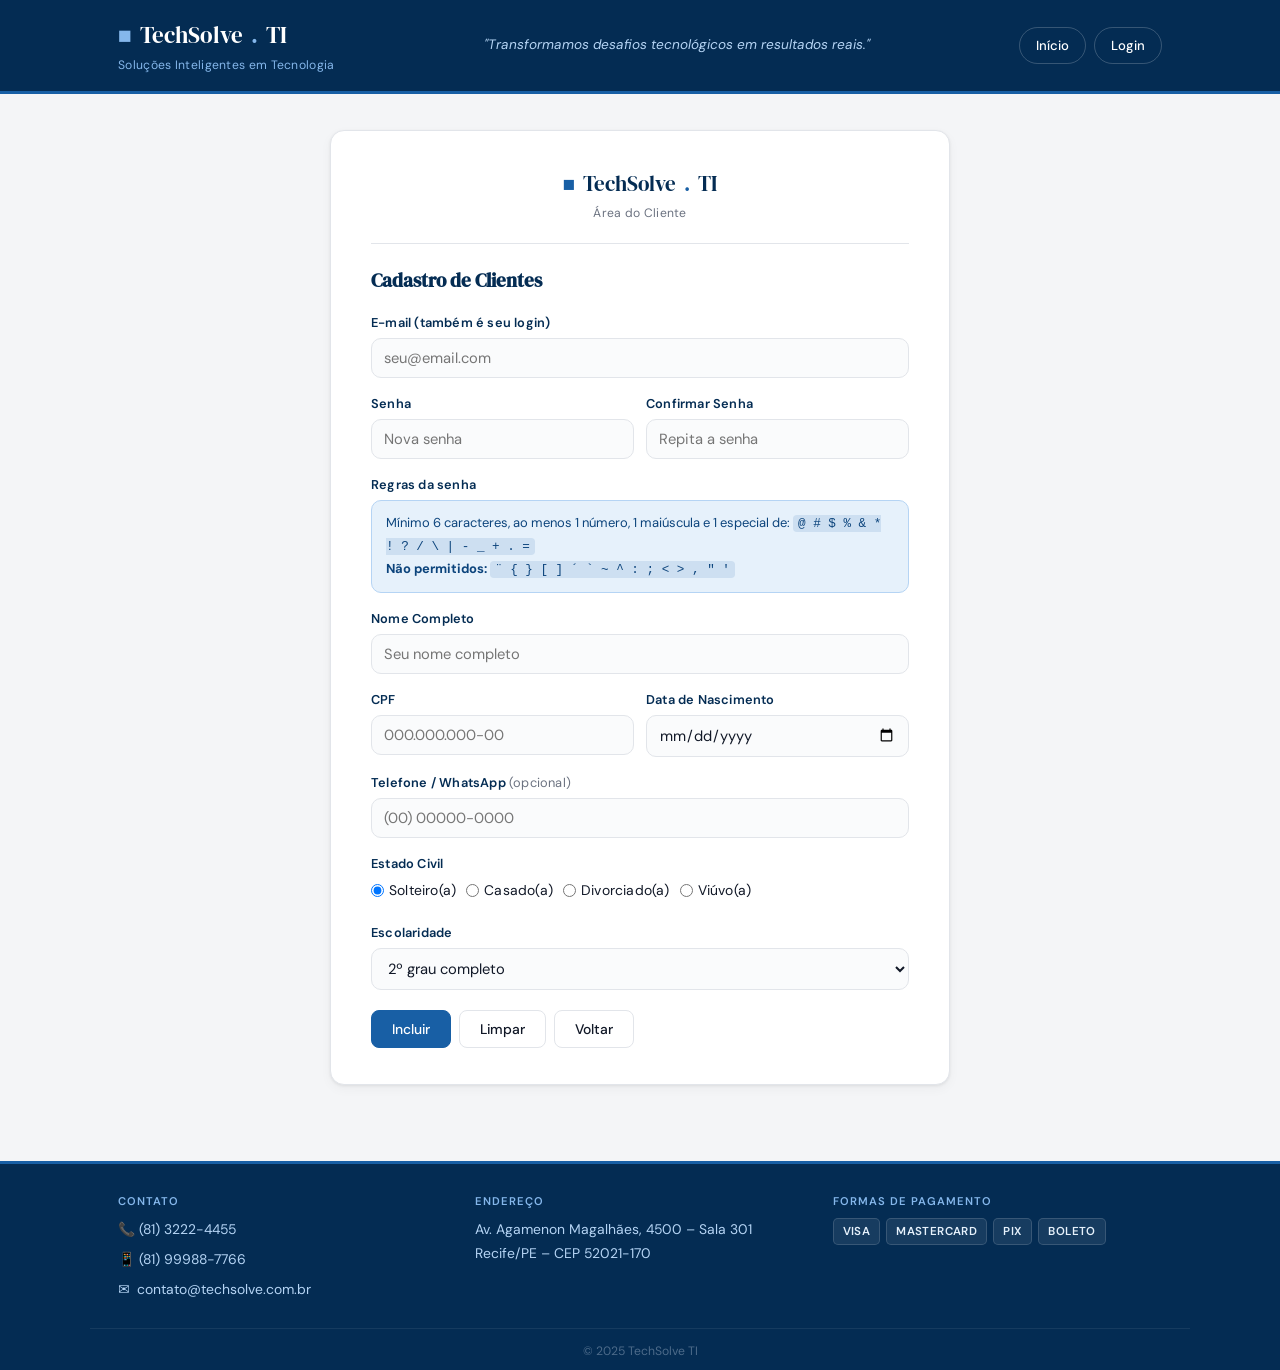
==== cadastro.html @ c30ae689 "arquivos principais" ====
<!DOCTYPE html>
<html lang="pt-BR">
<head>
  <meta charset="UTF-8">
  <title>Cadastro – TechSolve TI</title>
  <link rel="stylesheet" href="style.css">
  <style>
    body { overflow-y: scroll; }
    .form-wrap { align-items: flex-start; }
  </style>
</head>
<body class="pagina-form">

<header>
  <div class="header-inner">
    <div class="logo-area">
      <div class="logo-nome"><span style="color:#85B7EB">&#9632;</span> TechSolve<span class="logo-dot">.</span>TI</div>
      <div class="logo-sub">Soluções Inteligentes em Tecnologia</div>
    </div>
    <div class="header-frase">"Transformamos desafios tecnológicos em resultados reais."</div>
    <nav class="nav-links"><a href="index.html">Início</a><a href="login.html">Login</a></nav>
  </div>
</header>

<div class="form-wrap">
  <div class="form-card largo">
    <div class="form-logo">
      <div class="logo-nome"><span style="color:var(--azul)">&#9632;</span> TechSolve<span style="color:var(--azul)">.</span>TI</div>
      <div class="logo-sub">Área do Cliente</div>
    </div>
    <h2>Cadastro de Clientes</h2>

    <div class="campo"><label for="email">E-mail (também é seu login)</label><input type="text" id="email" placeholder="seu@email.com"></div>

    <div class="linha-dupla">
      <div class="campo"><label for="senha">Senha</label><input type="password" id="senha" placeholder="Nova senha"></div>
      <div class="campo"><label for="conf">Confirmar Senha</label><input type="password" id="conf" placeholder="Repita a senha"></div>
    </div>

    <div class="campo">
      <label>Regras da senha</label>
      <output class="campo-instrucoes">
        Mínimo 6 caracteres, ao menos 1 número, 1 maiúscula e 1 especial de: <code>@ # $ % &amp; * ! ? / \ | - _ + . =</code><br>
        <strong>Não permitidos:</strong> <code>¨ { } [ ] ´ ` ~ ^ : ; &lt; &gt; , " '</code>
      </o>
    </div>

    <div class="campo"><label for="nome">Nome Completo</label><input type="text" id="nome" placeholder="Seu nome completo"></div>

    <div class="linha-dupla">
      <div class="campo"><label for="cpf">CPF</label><input type="text" id="cpf" placeholder="000.000.000-00" maxlength="14"></div>
      <div class="campo"><label for="nasc">Data de Nascimento</label><input type="date" id="nasc"></div>
    </div>

    <div class="campo"><label for="tel">Telefone / WhatsApp <span style="font-weight:400;color:var(--cinza-muted)">(opcional)</span></label><input type="text" id="tel" placeholder="(00) 00000-0000" maxlength="15"></div>

    <div class="campo">
      <label>Estado Civil</label>
      <div class="radio-grupo">
        <label><input type="radio" name="ec" value="solteiro" checked> Solteiro(a)</label>
        <label><input type="radio" name="ec" value="casado"> Casado(a)</label>
        <label><input type="radio" name="ec" value="divorciado"> Divorciado(a)</label>
        <label><input type="radio" name="ec" value="viuvo"> Viúvo(a)</label>
      </div>
    </div>

    <div class="campo">
      <label for="esc">Escolaridade</label>
      <select id="esc">
        <option value="1gi">1º grau incompleto</option>
        <option value="1gc">1º grau completo</option>
        <option value="2gc" selected>2º grau completo</option>
        <option value="sup">Nível superior</option>
        <option value="pos">Pós-graduado</option>
      </select>
    </div>

    <div id="msg" class="msg-validacao"></div>

    <div class="btn-grupo">
      <button class="btn btn-primario" onclick="incluir()">Incluir</button>
      <button class="btn btn-secundario" onclick="limpar()">Limpar</button>
      <button class="btn btn-secundario" onclick="history.back()">Voltar</button>
    </div>
  </div>
</div>

<footer>
  <div class="footer-inner">
    <div><h3>Contato</h3><ul><li>&#128222; (81) 3222-4455</li><li>&#128241; (81) 99988-7766</li><li>&#9993; <a href="mailto:contato@techsolve.com.br">contato@techsolve.com.br</a></li></ul></div>
    <div><h3>Endereço</h3><p class="footer-addr">Av. Agamenon Magalhães, 4500 – Sala 301<br>Recife/PE – CEP 52021-170</p></div>
    <div><h3>Formas de Pagamento</h3><div class="pagamento-icones"><span>VISA</span><span>MASTERCARD</span><span>PIX</span><span>BOLETO</span></div></div>
  </div>
  <div class="footer-end">© 2025 TechSolve TI</div>
</footer>

<script>
  document.getElementById('cpf').addEventListener('input', function(e){
    var v = e.target.value.replace(/\D/g,'').substring(0,11), r='';
    if(v.length>0) r+=v.substring(0,3);
    if(v.length>3) r+='.'+v.substring(3,6);
    if(v.length>6) r+='.'+v.substring(6,9);
    if(v.length>9) r+='-'+v.substring(9,11);
    e.target.value=r;
  });
  document.getElementById('cpf').addEventListener('keypress',function(e){ if(!/[0-9]/.test(e.key)) e.preventDefault(); });
  document.getElementById('tel').addEventListener('input',function(e){
    var v=e.target.value.replace(/\D/g,'').substring(0,11),r='';
    if(v.length>0) r+='('+v.substring(0,2);
    if(v.length>2) r+=') '+v.substring(2,7);
    if(v.length>7) r+='-'+v.substring(7,11);
    e.target.value=r;
  });

  function show(t,tipo){
    var el=document.getElementById('msg');
    el.textContent=t; el.className='msg-validacao msg-'+tipo; el.style.display='block';
    el.scrollIntoView({behavior:'smooth',block:'center'});
  }
  function validarSenha(s){
    if(s.length<6) return 'A senha deve ter pelo menos 6 caracteres.';
    if(!/[0-9]/.test(s)) return 'A senha deve conter ao menos um número.';
    if(!/[A-Z]/.test(s)) return 'A senha deve conter ao menos uma letra maiúscula.';
    if(!/@|#|\$|%|&|\*|!|\?|\/|\\|\||-|_|\+|\.|=/.test(s)) return 'Inclua ao menos um caractere especial permitido.';
    if(/[¨{}\[\]´`~^:;<>,"']/.test(s)) return 'A senha contém caracteres não permitidos.';
    return null;
  }
  function validarCPF(cpf){
    cpf=cpf.replace(/\D/g,'');
    if(cpf.length!==11||/^(\d)\1+$/.test(cpf)) return false;
    var s=0; for(var i=0;i<9;i++) s+=parseInt(cpf[i])*(10-i);
    var r=(s*10)%11; if(r===10||r===11) r=0; if(r!==parseInt(cpf[9])) return false;
    s=0; for(var j=0;j<10;j++) s+=parseInt(cpf[j])*(11-j);
    r=(s*10)%11; if(r===10||r===11) r=0; return r===parseInt(cpf[10]);
  }
  function incluir(){
    var em=document.getElementById('email').value.trim();
    var se=document.getElementById('senha').value;
    var co=document.getElementById('conf').value;
    var no=document.getElementById('nome').value.trim();
    var cp=document.getElementById('cpf').value.trim();
    var na=document.getElementById('nasc').value;
    var te=document.getElementById('tel').value.trim();
    if(!em){show('Informe o e-mail.','erro');return;}
    if(!/^[^\s@]+@[^\s@]+\.[^\s@]+$/.test(em)){show('E-mail inválido.','erro');return;}
    if(!se){show('Informe a senha.','erro');return;}
    var es=validarSenha(se); if(es){show(es,'erro');return;}
    if(!co){show('Confirme a senha.','erro');return;}
    if(se!==co){show('Senha e confirmação não coincidem.','erro');return;}
    if(!no){show('Informe o nome.','erro');return;}
    var palavras=no.split(/\s+/).filter(function(p){return p.length>0;});
    if(palavras.length<2){show('O nome deve ter pelo menos duas palavras.','erro');return;}
    if(palavras[0].length<2){show('A primeira palavra do nome deve ter ao menos 2 caracteres.','erro');return;}
    if(/[^a-zA-ZÀ-ÿ\s]/.test(no)){show('O nome não pode conter números ou caracteres especiais.','erro');return;}
    if(!cp){show('Informe o CPF.','erro');return;}
    if(!validarCPF(cp)){show('CPF inválido. Verifique os dígitos.','erro');return;}
    if(!na){show('Informe a data de nascimento.','erro');return;}
    var hj=new Date(), dn=new Date(na+'T00:00:00');
    var id=hj.getFullYear()-dn.getFullYear();
    var m=hj.getMonth()-dn.getMonth();
    if(m<0||(m===0&&hj.getDate()<dn.getDate())) id--;
    if(id<18){show('O cliente deve ter ao menos 18 anos.','erro');return;}
    if(te){
      var td=te.replace(/\D/g,'');
      if(td.length<10||td.length>11){show('Telefone inválido. Use o formato (00) 00000-0000.','erro');return;}
    }
    show('Validação realizada com sucesso!','sucesso');
  }
  function limpar(){
    ['email','senha','conf','nome','cpf','nasc','tel'].forEach(function(id){document.getElementById(id).value='';});
    document.querySelector('input[name="ec"][value="solteiro"]').checked=true;
    document.getElementById('esc').value='2gc';
    document.getElementById('msg').style.display='none';
    document.getElementById('email').focus();
  }
</script>
</body>
</html>
---- style.css ----
@import url('https://fonts.googleapis.com/css2?family=DM+Sans:wght@400;500;600&family=DM+Serif+Display&display=swap');

:root {
  --azul:        #185FA5;
  --azul-escuro: #042C53;
  --azul-hover:  #0C447C;
  --azul-claro:  #E6F1FB;
  --azul-borda:  #B5D4F4;
  --cinza-bg:    #f4f5f7;
  --cinza-card:  #ffffff;
  --cinza-borda: #e2e5ea;
  --cinza-muted: #6b7280;
  --texto:       #111827;
  --verde:       #3B6D11;
  --verde-bg:    #EAF3DE;
  --vermelho:    #A32D2D;
  --vermelho-bg: #FCEBEB;
  --amarelo-bg:  #FAEEDA;
  --amarelo:     #854F0B;
  --branco:      #ffffff;
  --radius:      10px;
  --radius-lg:   14px;
  --sombra:      0 1px 3px rgba(0,0,0,0.07), 0 4px 12px rgba(0,0,0,0.04);
}

* { box-sizing: border-box; margin: 0; padding: 0; }

body {
  font-family: 'DM Sans', system-ui, sans-serif;
  color: var(--texto);
  background: var(--cinza-bg);
  font-size: 15px;
  line-height: 1.65;
  overflow-y: auto;
}

h1, h2, h3 {
  font-family: 'DM Serif Display', Georgia, serif;
  color: var(--azul-escuro);
  line-height: 1.25;
}
h1 { font-size: 2rem; }
h2 { font-size: 1.3rem; margin-bottom: 12px; }
h3 { font-size: 1.05rem; }
p  { margin-bottom: 10px; color: #374151; }
em { font-style: italic; color: var(--azul); }

a { color: var(--azul); text-decoration: none; }
a:hover { text-decoration: underline; }

strong.dest { color: var(--azul-escuro); }
mark.realce { background: var(--amarelo-bg); color: var(--amarelo); padding: 1px 4px; border-radius: 4px; }

/* ===== HEADER ===== */
header { background: var(--azul-escuro); border-bottom: 3px solid var(--azul); }

.header-inner {
  max-width: 1100px;
  margin: 0 auto;
  padding: 16px 28px;
  display: flex;
  align-items: center;
  gap: 20px;
}

.logo-area { flex-shrink: 0; }

.logo-nome {
  font-family: 'DM Serif Display', Georgia, serif;
  font-size: 1.45rem;
  color: #fff;
  display: flex;
  align-items: center;
  gap: 8px;
}

.logo-dot { color: #85B7EB; }
.logo-sub { font-size: 0.76rem; color: #85B7EB; margin-top: 1px; letter-spacing: 0.3px; }

.header-frase {
  flex: 1;
  font-size: 0.85rem;
  color: #B5D4F4;
  font-style: italic;
  text-align: center;
  padding: 0 8px;
}

.nav-links { display: flex; gap: 8px; flex-shrink: 0; }

.nav-links a {
  color: #fff;
  font-size: 0.82rem;
  font-weight: 500;
  padding: 7px 16px;
  border-radius: 20px;
  border: 1px solid rgba(255,255,255,0.2);
}

.nav-links a:hover { background: rgba(255,255,255,0.1); text-decoration: none; }
.nav-links a.destaque { background: var(--azul); border-color: var(--azul); }

/* ===== MAIN ===== */
main { max-width: 1100px; margin: 32px auto; padding: 0 24px; }

/* ===== SEÇÃO ===== */
.secao {
  background: var(--cinza-card);
  border: 1px solid var(--cinza-borda);
  border-radius: var(--radius-lg);
  padding: 26px 30px;
  margin-bottom: 22px;
  box-shadow: var(--sombra);
}

.secao-titulo {
  display: flex;
  align-items: center;
  gap: 10px;
  margin-bottom: 18px;
  padding-bottom: 14px;
  border-bottom: 1px solid var(--cinza-borda);
}
.secao-titulo h2 { margin: 0; }

.icone-secao {
  width: 32px; height: 32px;
  background: var(--azul-claro);
  border-radius: 8px;
  display: flex; align-items: center; justify-content: center;
  font-size: 14px; flex-shrink: 0;
}

/* ===== FOOTER ===== */
footer { background: var(--azul-escuro); border-top: 3px solid var(--azul); margin-top: 40px; }

.footer-inner {
  max-width: 1100px;
  margin: 0 auto;
  padding: 30px 28px 20px;
  display: grid;
  grid-template-columns: 1fr 1fr 1fr;
  gap: 28px;
}

footer h3 {
  font-family: 'DM Sans', sans-serif;
  font-size: 0.7rem;
  font-weight: 600;
  color: #85B7EB;
  text-transform: uppercase;
  letter-spacing: 1px;
  margin-bottom: 10px;
}

footer ul { list-style: none; }
footer ul li { font-size: 0.87rem; color: #B5D4F4; margin-bottom: 7px; display: flex; align-items: center; gap: 7px; }
footer ul li a { color: #B5D4F4; }
footer ul li a:hover { color: #fff; }
.footer-addr { font-size: 0.87rem; color: #B5D4F4; line-height: 1.7; }

.footer-end {
  max-width: 1100px; margin: 0 auto;
  padding: 12px 28px;
  border-top: 1px solid rgba(255,255,255,0.07);
  font-size: 0.76rem; color: #4d6b8a; text-align: center;
}

.pagamento-icones { display: flex; flex-wrap: wrap; gap: 6px; margin-top: 4px; }
.pagamento-icones span {
  background: rgba(255,255,255,0.08);
  color: #E6F1FB;
  border: 1px solid rgba(255,255,255,0.14);
  padding: 3px 9px;
  border-radius: 5px;
  font-size: 0.72rem;
  font-weight: 600;
  letter-spacing: 0.4px;
}

/* ===== FORMULÁRIOS ===== */
.pagina-form { min-height: 100vh; display: flex; flex-direction: column; }

.form-wrap {
  flex: 1; display: flex; align-items: center; justify-content: center; padding: 36px 20px;
}

.form-card {
  background: var(--branco);
  border: 1px solid var(--cinza-borda);
  border-radius: var(--radius-lg);
  box-shadow: var(--sombra);
  padding: 36px 40px;
  width: 100%;
  max-width: 480px;
}
.form-card.largo { max-width: 620px; }

.form-logo {
  text-align: center;
  margin-bottom: 24px;
  padding-bottom: 20px;
  border-bottom: 1px solid var(--cinza-borda);
}
.form-logo .logo-nome { color: var(--azul-escuro); justify-content: center; font-size: 1.3rem; }
.form-logo .logo-sub { color: var(--cinza-muted); }

.form-card h2 { font-size: 1.2rem; margin-bottom: 20px; color: var(--azul-escuro); }

.campo { margin-bottom: 15px; }

.campo label {
  display: block;
  font-size: 0.8rem;
  font-weight: 600;
  color: var(--azul-escuro);
  margin-bottom: 5px;
  letter-spacing: 0.2px;
}

.campo input,
.campo select {
  width: 100%;
  padding: 9px 12px;
  border: 1px solid var(--cinza-borda);
  border-radius: var(--radius);
  font-size: 0.92rem;
  font-family: 'DM Sans', sans-serif;
  color: var(--texto);
  background: #fafbfc;
  outline: none;
  transition: border-color 0.15s, box-shadow 0.15s;
}

.campo input:focus,
.campo select:focus {
  border-color: var(--azul);
  box-shadow: 0 0 0 3px rgba(24,95,165,0.1);
  background: #fff;
}

.campo-instrucoes {
  display: block;
  background: var(--azul-claro);
  border: 1px solid var(--azul-borda);
  border-radius: var(--radius);
  padding: 11px 14px;
  font-size: 0.81rem;
  color: var(--azul-hover);
  line-height: 1.65;
}

.campo-instrucoes code {
  background: rgba(24,95,165,0.12);
  padding: 1px 5px;
  border-radius: 4px;
  font-size: 0.79rem;
}

.radio-grupo { display: flex; flex-wrap: wrap; gap: 10px; margin-top: 4px; }
.radio-grupo label {
  font-weight: 400; display: flex; align-items: center; gap: 5px;
  font-size: 0.87rem; color: var(--texto); cursor: pointer;
}

.linha-dupla { display: flex; gap: 12px; }
.linha-dupla .campo { flex: 1; }

.btn-grupo { display: flex; gap: 8px; margin-top: 20px; flex-wrap: wrap; }

.btn {
  padding: 9px 20px;
  border-radius: 8px;
  font-size: 0.87rem;
  font-weight: 500;
  font-family: 'DM Sans', sans-serif;
  cursor: pointer;
  border: 1px solid transparent;
  transition: all 0.15s;
}

.btn-primario { background: var(--azul); color: #fff; border-color: var(--azul); }
.btn-primario:hover { background: var(--azul-hover); }
.btn-secundario { background: #fff; color: var(--texto); border-color: var(--cinza-borda); }
.btn-secundario:hover { background: var(--cinza-bg); }
.btn-perigo {
  background: var(--vermelho-bg); color: var(--vermelho);
  border-color: #F7C1C1; padding: 4px 10px; font-size: 0.77rem;
}
.btn-perigo:hover { background: #F7C1C1; }

.msg-validacao {
  font-size: 0.84rem; margin-top: 14px; padding: 10px 14px;
  border-radius: var(--radius); display: none; font-weight: 500;
}
.msg-erro    { background: var(--vermelho-bg); color: var(--vermelho); border: 1px solid #F7C1C1; }
.msg-sucesso { background: var(--verde-bg);    color: var(--verde);    border: 1px solid #C0DD97; }

.link-aux { font-size: 0.82rem; text-align: center; margin-top: 12px; color: var(--cinza-muted); }

/* ===== TABELAS ===== */
.tabela-wrap { overflow-x: auto; border-radius: var(--radius); border: 1px solid var(--cinza-borda); }

.tabela-padrao { width: 100%; border-collapse: collapse; font-size: 0.87rem; }

.tabela-padrao thead th {
  background: var(--azul-escuro); color: #E6F1FB;
  padding: 10px 14px; text-align: left;
  font-weight: 500; font-size: 0.79rem; letter-spacing: 0.3px;
}

.tabela-padrao tbody td {
  padding: 9px 14px; border-bottom: 1px solid var(--cinza-borda); color: var(--texto);
}
.tabela-padrao tbody tr:last-child td { border-bottom: none; }
.tabela-padrao tbody tr:hover td { background: var(--azul-claro); }

.label-saida {
  display: block; padding: 9px 12px;
  background: var(--azul-claro); border: 1px solid var(--azul-borda);
  border-radius: var(--radius); font-size: 0.9rem; color: var(--azul-hover);
  font-weight: 500; min-height: 38px;
}
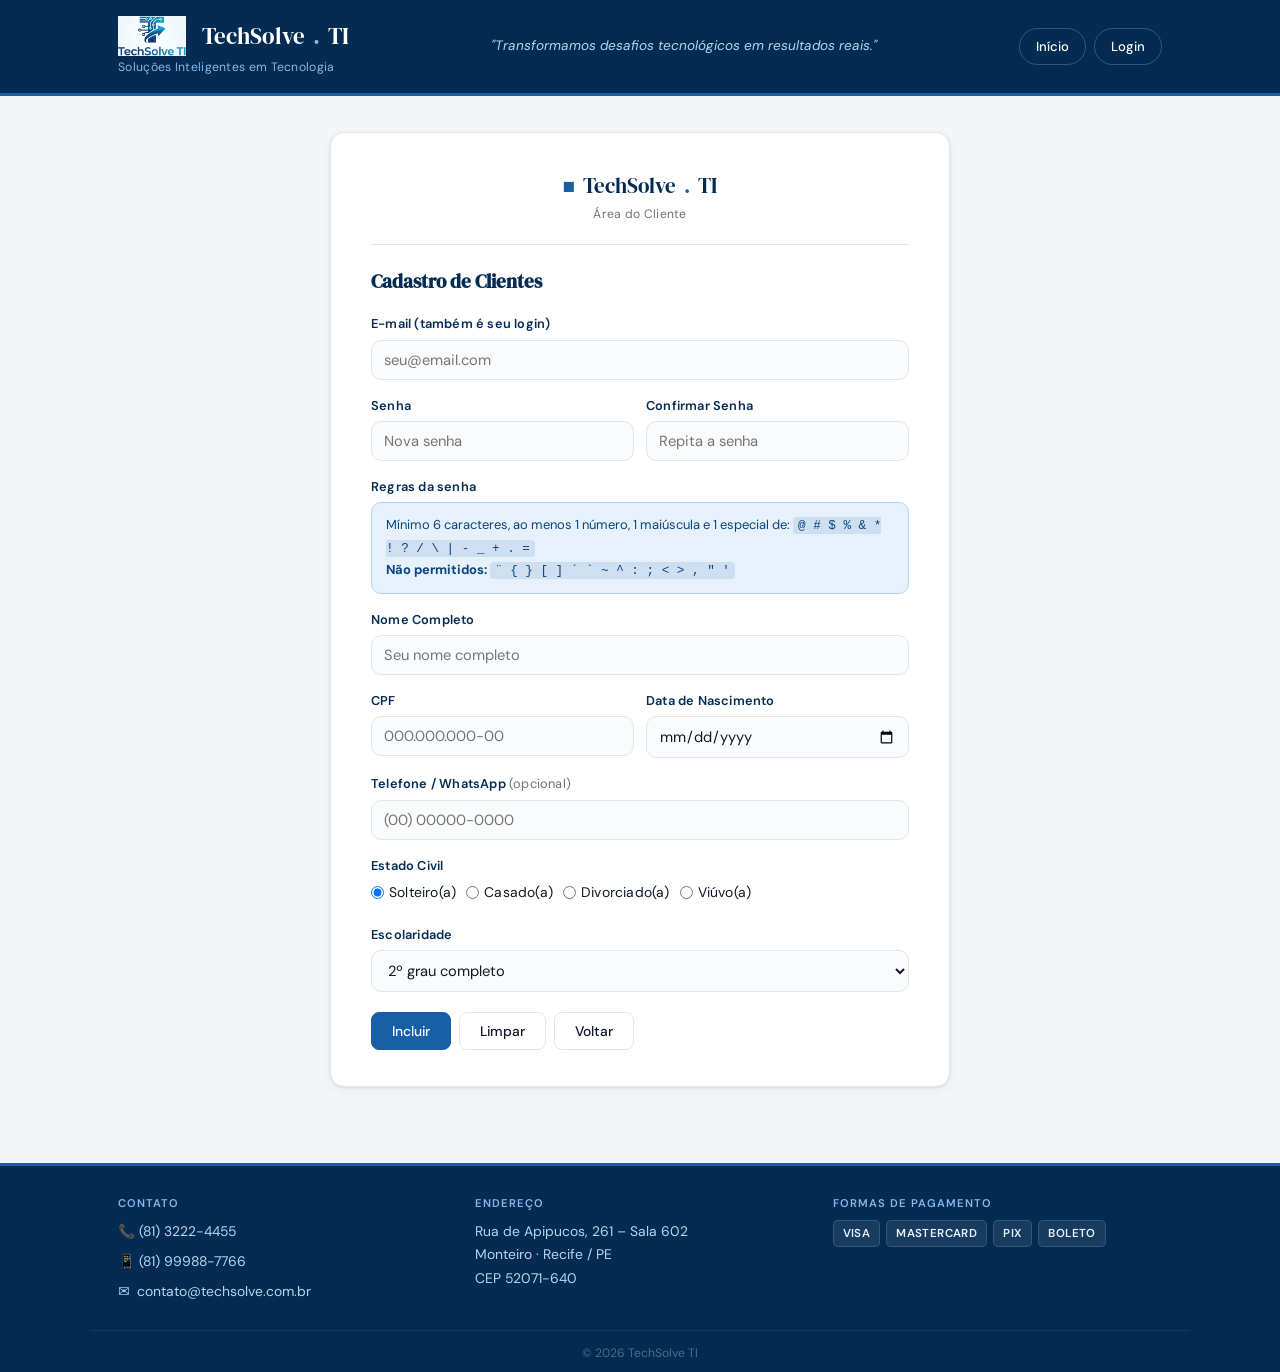
==== commit 7c4ee66d: "adição de imagens + alterações" ====
--- a/cadastro.html
+++ b/cadastro.html
@@ -2,8 +2,9 @@
 <html lang="pt-BR">
 <head>
   <meta charset="UTF-8">
+  <meta name="viewport" content="width=device-width, initial-scale=1.0">
   <title>Cadastro – TechSolve TI</title>
-  <link rel="stylesheet" href="style.css">
+  <link rel="stylesheet" href="css/style.css">
   <style>
     body { overflow-y: scroll; }
     .form-wrap { align-items: flex-start; }
@@ -14,11 +15,17 @@
 <header>
   <div class="header-inner">
     <div class="logo-area">
-      <div class="logo-nome"><span style="color:#85B7EB">&#9632;</span> TechSolve<span class="logo-dot">.</span>TI</div>
+      <div class="logo-nome">
+        <img src="img/logo.png" alt="Logo TechSolve" style="height:40px; vertical-align:middle; margin-right:8px;">
+        TechSolve<span class="logo-dot">.</span>TI
+      </div>
       <div class="logo-sub">Soluções Inteligentes em Tecnologia</div>
     </div>
     <div class="header-frase">"Transformamos desafios tecnológicos em resultados reais."</div>
-    <nav class="nav-links"><a href="index.html">Início</a><a href="login.html">Login</a></nav>
+    <nav class="nav-links">
+      <a href="index.html">Início</a>
+      <a href="login.html">Login</a>
+    </nav>
   </div>
 </header>
 
@@ -30,11 +37,20 @@
     </div>
     <h2>Cadastro de Clientes</h2>
 
-    <div class="campo"><label for="email">E-mail (também é seu login)</label><input type="text" id="email" placeholder="seu@email.com"></div>
+    <div class="campo">
+      <label for="email">E-mail (também é seu login)</label>
+      <input type="text" id="email" placeholder="seu@email.com">
+    </div>
 
     <div class="linha-dupla">
-      <div class="campo"><label for="senha">Senha</label><input type="password" id="senha" placeholder="Nova senha"></div>
-      <div class="campo"><label for="conf">Confirmar Senha</label><input type="password" id="conf" placeholder="Repita a senha"></div>
+      <div class="campo">
+        <label for="senha">Senha</label>
+        <input type="password" id="senha" placeholder="Nova senha">
+      </div>
+      <div class="campo">
+        <label for="conf">Confirmar Senha</label>
+        <input type="password" id="conf" placeholder="Repita a senha">
+      </div>
     </div>
 
     <div class="campo">
@@ -45,14 +61,26 @@
       </o>
     </div>
 
-    <div class="campo"><label for="nome">Nome Completo</label><input type="text" id="nome" placeholder="Seu nome completo"></div>
+    <div class="campo">
+      <label for="nome">Nome Completo</label>
+      <input type="text" id="nome" placeholder="Seu nome completo">
+    </div>
 
     <div class="linha-dupla">
-      <div class="campo"><label for="cpf">CPF</label><input type="text" id="cpf" placeholder="000.000.000-00" maxlength="14"></div>
-      <div class="campo"><label for="nasc">Data de Nascimento</label><input type="date" id="nasc"></div>
+      <div class="campo">
+        <label for="cpf">CPF</label>
+        <input type="text" id="cpf" placeholder="000.000.000-00" maxlength="14">
+      </div>
+      <div class="campo">
+        <label for="nasc">Data de Nascimento</label>
+        <input type="date" id="nasc">
+      </div>
     </div>
 
-    <div class="campo"><label for="tel">Telefone / WhatsApp <span style="font-weight:400;color:var(--cinza-muted)">(opcional)</span></label><input type="text" id="tel" placeholder="(00) 00000-0000" maxlength="15"></div>
+    <div class="campo">
+      <label for="tel">Telefone / WhatsApp <span style="font-weight:400;color:var(--cinza-muted)">(opcional)</span></label>
+      <input type="text" id="tel" placeholder="(00) 00000-0000" maxlength="15">
+    </div>
 
     <div class="campo">
       <label>Estado Civil</label>
@@ -88,91 +116,12 @@
 <footer>
   <div class="footer-inner">
     <div><h3>Contato</h3><ul><li>&#128222; (81) 3222-4455</li><li>&#128241; (81) 99988-7766</li><li>&#9993; <a href="mailto:contato@techsolve.com.br">contato@techsolve.com.br</a></li></ul></div>
-    <div><h3>Endereço</h3><p class="footer-addr">Av. Agamenon Magalhães, 4500 – Sala 301<br>Recife/PE – CEP 52021-170</p></div>
+    <div><h3>Endereço</h3><p class="footer-addr">Rua de Apipucos, 261 – Sala 602<br>Monteiro · Recife / PE<br>CEP 52071-640</p></div>
     <div><h3>Formas de Pagamento</h3><div class="pagamento-icones"><span>VISA</span><span>MASTERCARD</span><span>PIX</span><span>BOLETO</span></div></div>
   </div>
-  <div class="footer-end">© 2025 TechSolve TI</div>
+  <div class="footer-end">© 2026 TechSolve TI</div>
 </footer>
 
-<script>
-  document.getElementById('cpf').addEventListener('input', function(e){
-    var v = e.target.value.replace(/\D/g,'').substring(0,11), r='';
-    if(v.length>0) r+=v.substring(0,3);
-    if(v.length>3) r+='.'+v.substring(3,6);
-    if(v.length>6) r+='.'+v.substring(6,9);
-    if(v.length>9) r+='-'+v.substring(9,11);
-    e.target.value=r;
-  });
-  document.getElementById('cpf').addEventListener('keypress',function(e){ if(!/[0-9]/.test(e.key)) e.preventDefault(); });
-  document.getElementById('tel').addEventListener('input',function(e){
-    var v=e.target.value.replace(/\D/g,'').substring(0,11),r='';
-    if(v.length>0) r+='('+v.substring(0,2);
-    if(v.length>2) r+=') '+v.substring(2,7);
-    if(v.length>7) r+='-'+v.substring(7,11);
-    e.target.value=r;
-  });
-
-  function show(t,tipo){
-    var el=document.getElementById('msg');
-    el.textContent=t; el.className='msg-validacao msg-'+tipo; el.style.display='block';
-    el.scrollIntoView({behavior:'smooth',block:'center'});
-  }
-  function validarSenha(s){
-    if(s.length<6) return 'A senha deve ter pelo menos 6 caracteres.';
-    if(!/[0-9]/.test(s)) return 'A senha deve conter ao menos um número.';
-    if(!/[A-Z]/.test(s)) return 'A senha deve conter ao menos uma letra maiúscula.';
-    if(!/@|#|\$|%|&|\*|!|\?|\/|\\|\||-|_|\+|\.|=/.test(s)) return 'Inclua ao menos um caractere especial permitido.';
-    if(/[¨{}\[\]´`~^:;<>,"']/.test(s)) return 'A senha contém caracteres não permitidos.';
-    return null;
-  }
-  function validarCPF(cpf){
-    cpf=cpf.replace(/\D/g,'');
-    if(cpf.length!==11||/^(\d)\1+$/.test(cpf)) return false;
-    var s=0; for(var i=0;i<9;i++) s+=parseInt(cpf[i])*(10-i);
-    var r=(s*10)%11; if(r===10||r===11) r=0; if(r!==parseInt(cpf[9])) return false;
-    s=0; for(var j=0;j<10;j++) s+=parseInt(cpf[j])*(11-j);
-    r=(s*10)%11; if(r===10||r===11) r=0; return r===parseInt(cpf[10]);
-  }
-  function incluir(){
-    var em=document.getElementById('email').value.trim();
-    var se=document.getElementById('senha').value;
-    var co=document.getElementById('conf').value;
-    var no=document.getElementById('nome').value.trim();
-    var cp=document.getElementById('cpf').value.trim();
-    var na=document.getElementById('nasc').value;
-    var te=document.getElementById('tel').value.trim();
-    if(!em){show('Informe o e-mail.','erro');return;}
-    if(!/^[^\s@]+@[^\s@]+\.[^\s@]+$/.test(em)){show('E-mail inválido.','erro');return;}
-    if(!se){show('Informe a senha.','erro');return;}
-    var es=validarSenha(se); if(es){show(es,'erro');return;}
-    if(!co){show('Confirme a senha.','erro');return;}
-    if(se!==co){show('Senha e confirmação não coincidem.','erro');return;}
-    if(!no){show('Informe o nome.','erro');return;}
-    var palavras=no.split(/\s+/).filter(function(p){return p.length>0;});
-    if(palavras.length<2){show('O nome deve ter pelo menos duas palavras.','erro');return;}
-    if(palavras[0].length<2){show('A primeira palavra do nome deve ter ao menos 2 caracteres.','erro');return;}
-    if(/[^a-zA-ZÀ-ÿ\s]/.test(no)){show('O nome não pode conter números ou caracteres especiais.','erro');return;}
-    if(!cp){show('Informe o CPF.','erro');return;}
-    if(!validarCPF(cp)){show('CPF inválido. Verifique os dígitos.','erro');return;}
-    if(!na){show('Informe a data de nascimento.','erro');return;}
-    var hj=new Date(), dn=new Date(na+'T00:00:00');
-    var id=hj.getFullYear()-dn.getFullYear();
-    var m=hj.getMonth()-dn.getMonth();
-    if(m<0||(m===0&&hj.getDate()<dn.getDate())) id--;
-    if(id<18){show('O cliente deve ter ao menos 18 anos.','erro');return;}
-    if(te){
-      var td=te.replace(/\D/g,'');
-      if(td.length<10||td.length>11){show('Telefone inválido. Use o formato (00) 00000-0000.','erro');return;}
-    }
-    show('Validação realizada com sucesso!','sucesso');
-  }
-  function limpar(){
-    ['email','senha','conf','nome','cpf','nasc','tel'].forEach(function(id){document.getElementById(id).value='';});
-    document.querySelector('input[name="ec"][value="solteiro"]').checked=true;
-    document.getElementById('esc').value='2gc';
-    document.getElementById('msg').style.display='none';
-    document.getElementById('email').focus();
-  }
-</script>
+<script src="js/cadastro.js"></script>
 </body>
 </html>
--- a/css/style.css
+++ b/css/style.css
@@ -0,0 +1,323 @@
+@import url('https://fonts.googleapis.com/css2?family=DM+Sans:wght@400;500;600&family=DM+Serif+Display&display=swap');
+
+:root {
+  --azul:        #185FA5;
+  --azul-escuro: #042C53;
+  --azul-hover:  #0C447C;
+  --azul-claro:  #E6F1FB;
+  --azul-borda:  #B5D4F4;
+  --cinza-bg:    #f4f5f7;
+  --cinza-card:  #ffffff;
+  --cinza-borda: #e2e5ea;
+  --cinza-muted: #6b7280;
+  --texto:       #111827;
+  --verde:       #3B6D11;
+  --verde-bg:    #EAF3DE;
+  --vermelho:    #A32D2D;
+  --vermelho-bg: #FCEBEB;
+  --amarelo-bg:  #FAEEDA;
+  --amarelo:     #854F0B;
+  --branco:      #ffffff;
+  --radius:      10px;
+  --radius-lg:   14px;
+  --sombra:      0 1px 3px rgba(0,0,0,0.07), 0 4px 12px rgba(0,0,0,0.04);
+}
+
+* { box-sizing: border-box; margin: 0; padding: 0; }
+
+body {
+  font-family: 'DM Sans', system-ui, sans-serif;
+  color: var(--texto);
+  background: var(--cinza-bg);
+  font-size: 15px;
+  line-height: 1.65;
+  overflow-y: auto;
+}
+
+h1, h2, h3 {
+  font-family: 'DM Serif Display', Georgia, serif;
+  color: var(--azul-escuro);
+  line-height: 1.25;
+}
+h1 { font-size: 2rem; }
+h2 { font-size: 1.3rem; margin-bottom: 12px; }
+h3 { font-size: 1.05rem; }
+p  { margin-bottom: 10px; color: #374151; }
+em { font-style: italic; color: var(--azul); }
+
+a { color: var(--azul); text-decoration: none; }
+a:hover { text-decoration: underline; }
+
+strong.dest { color: var(--azul-escuro); }
+mark.realce { background: var(--amarelo-bg); color: var(--amarelo); padding: 1px 4px; border-radius: 4px; }
+
+/* ===== HEADER ===== */
+header { background: var(--azul-escuro); border-bottom: 3px solid var(--azul); }
+
+.header-inner {
+  max-width: 1100px;
+  margin: 0 auto;
+  padding: 16px 28px;
+  display: flex;
+  align-items: center;
+  gap: 20px;
+}
+
+.logo-area { flex-shrink: 0; }
+
+.logo-nome {
+  font-family: 'DM Serif Display', Georgia, serif;
+  font-size: 1.45rem;
+  color: #fff;
+  display: flex;
+  align-items: center;
+  gap: 8px;
+}
+
+.logo-dot { color: #85B7EB; }
+.logo-sub { font-size: 0.76rem; color: #85B7EB; margin-top: 1px; letter-spacing: 0.3px; }
+
+.header-frase {
+  flex: 1;
+  font-size: 0.85rem;
+  color: #B5D4F4;
+  font-style: italic;
+  text-align: center;
+  padding: 0 8px;
+}
+
+.nav-links { display: flex; gap: 8px; flex-shrink: 0; }
+
+.nav-links a {
+  color: #fff;
+  font-size: 0.82rem;
+  font-weight: 500;
+  padding: 7px 16px;
+  border-radius: 20px;
+  border: 1px solid rgba(255,255,255,0.2);
+}
+
+.nav-links a:hover { background: rgba(255,255,255,0.1); text-decoration: none; }
+.nav-links a.destaque { background: var(--azul); border-color: var(--azul); }
+
+/* ===== MAIN ===== */
+main { max-width: 1100px; margin: 32px auto; padding: 0 24px; }
+
+/* ===== SEÇÃO ===== */
+.secao {
+  background: var(--cinza-card);
+  border: 1px solid var(--cinza-borda);
+  border-radius: var(--radius-lg);
+  padding: 26px 30px;
+  margin-bottom: 22px;
+  box-shadow: var(--sombra);
+}
+
+.secao-titulo {
+  display: flex;
+  align-items: center;
+  gap: 10px;
+  margin-bottom: 18px;
+  padding-bottom: 14px;
+  border-bottom: 1px solid var(--cinza-borda);
+}
+.secao-titulo h2 { margin: 0; }
+
+.icone-secao {
+  width: 32px; height: 32px;
+  background: var(--azul-claro);
+  border-radius: 8px;
+  display: flex; align-items: center; justify-content: center;
+  font-size: 14px; flex-shrink: 0;
+}
+
+/* ===== FOOTER ===== */
+footer { background: var(--azul-escuro); border-top: 3px solid var(--azul); margin-top: 40px; }
+
+.footer-inner {
+  max-width: 1100px;
+  margin: 0 auto;
+  padding: 30px 28px 20px;
+  display: grid;
+  grid-template-columns: 1fr 1fr 1fr;
+  gap: 28px;
+}
+
+footer h3 {
+  font-family: 'DM Sans', sans-serif;
+  font-size: 0.7rem;
+  font-weight: 600;
+  color: #85B7EB;
+  text-transform: uppercase;
+  letter-spacing: 1px;
+  margin-bottom: 10px;
+}
+
+footer ul { list-style: none; }
+footer ul li { font-size: 0.87rem; color: #B5D4F4; margin-bottom: 7px; display: flex; align-items: center; gap: 7px; }
+footer ul li a { color: #B5D4F4; }
+footer ul li a:hover { color: #fff; }
+.footer-addr { font-size: 0.87rem; color: #B5D4F4; line-height: 1.7; }
+
+.footer-end {
+  max-width: 1100px; margin: 0 auto;
+  padding: 12px 28px;
+  border-top: 1px solid rgba(255,255,255,0.07);
+  font-size: 0.76rem; color: #4d6b8a; text-align: center;
+}
+
+.pagamento-icones { display: flex; flex-wrap: wrap; gap: 6px; margin-top: 4px; }
+.pagamento-icones span {
+  background: rgba(255,255,255,0.08);
+  color: #E6F1FB;
+  border: 1px solid rgba(255,255,255,0.14);
+  padding: 3px 9px;
+  border-radius: 5px;
+  font-size: 0.72rem;
+  font-weight: 600;
+  letter-spacing: 0.4px;
+}
+
+/* ===== FORMULÁRIOS ===== */
+.pagina-form { min-height: 100vh; display: flex; flex-direction: column; }
+
+.form-wrap {
+  flex: 1; display: flex; align-items: center; justify-content: center; padding: 36px 20px;
+}
+
+.form-card {
+  background: var(--branco);
+  border: 1px solid var(--cinza-borda);
+  border-radius: var(--radius-lg);
+  box-shadow: var(--sombra);
+  padding: 36px 40px;
+  width: 100%;
+  max-width: 480px;
+}
+.form-card.largo { max-width: 620px; }
+
+.form-logo {
+  text-align: center;
+  margin-bottom: 24px;
+  padding-bottom: 20px;
+  border-bottom: 1px solid var(--cinza-borda);
+}
+.form-logo .logo-nome { color: var(--azul-escuro); justify-content: center; font-size: 1.3rem; }
+.form-logo .logo-sub { color: var(--cinza-muted); }
+
+.form-card h2 { font-size: 1.2rem; margin-bottom: 20px; color: var(--azul-escuro); }
+
+.campo { margin-bottom: 15px; }
+
+.campo label {
+  display: block;
+  font-size: 0.8rem;
+  font-weight: 600;
+  color: var(--azul-escuro);
+  margin-bottom: 5px;
+  letter-spacing: 0.2px;
+}
+
+.campo input,
+.campo select {
+  width: 100%;
+  padding: 9px 12px;
+  border: 1px solid var(--cinza-borda);
+  border-radius: var(--radius);
+  font-size: 0.92rem;
+  font-family: 'DM Sans', sans-serif;
+  color: var(--texto);
+  background: #fafbfc;
+  outline: none;
+  transition: border-color 0.15s, box-shadow 0.15s;
+}
+
+.campo input:focus,
+.campo select:focus {
+  border-color: var(--azul);
+  box-shadow: 0 0 0 3px rgba(24,95,165,0.1);
+  background: #fff;
+}
+
+.campo-instrucoes {
+  display: block;
+  background: var(--azul-claro);
+  border: 1px solid var(--azul-borda);
+  border-radius: var(--radius);
+  padding: 11px 14px;
+  font-size: 0.81rem;
+  color: var(--azul-hover);
+  line-height: 1.65;
+}
+
+.campo-instrucoes code {
+  background: rgba(24,95,165,0.12);
+  padding: 1px 5px;
+  border-radius: 4px;
+  font-size: 0.79rem;
+}
+
+.radio-grupo { display: flex; flex-wrap: wrap; gap: 10px; margin-top: 4px; }
+.radio-grupo label {
+  font-weight: 400; display: flex; align-items: center; gap: 5px;
+  font-size: 0.87rem; color: var(--texto); cursor: pointer;
+}
+
+.linha-dupla { display: flex; gap: 12px; }
+.linha-dupla .campo { flex: 1; }
+
+.btn-grupo { display: flex; gap: 8px; margin-top: 20px; flex-wrap: wrap; }
+
+.btn {
+  padding: 9px 20px;
+  border-radius: 8px;
+  font-size: 0.87rem;
+  font-weight: 500;
+  font-family: 'DM Sans', sans-serif;
+  cursor: pointer;
+  border: 1px solid transparent;
+  transition: all 0.15s;
+}
+
+.btn-primario { background: var(--azul); color: #fff; border-color: var(--azul); }
+.btn-primario:hover { background: var(--azul-hover); }
+.btn-secundario { background: #fff; color: var(--texto); border-color: var(--cinza-borda); }
+.btn-secundario:hover { background: var(--cinza-bg); }
+.btn-perigo {
+  background: var(--vermelho-bg); color: var(--vermelho);
+  border-color: #F7C1C1; padding: 4px 10px; font-size: 0.77rem;
+}
+.btn-perigo:hover { background: #F7C1C1; }
+
+.msg-validacao {
+  font-size: 0.84rem; margin-top: 14px; padding: 10px 14px;
+  border-radius: var(--radius); display: none; font-weight: 500;
+}
+.msg-erro    { background: var(--vermelho-bg); color: var(--vermelho); border: 1px solid #F7C1C1; }
+.msg-sucesso { background: var(--verde-bg);    color: var(--verde);    border: 1px solid #C0DD97; }
+
+.link-aux { font-size: 0.82rem; text-align: center; margin-top: 12px; color: var(--cinza-muted); }
+
+/* ===== TABELAS ===== */
+.tabela-wrap { overflow-x: auto; border-radius: var(--radius); border: 1px solid var(--cinza-borda); }
+
+.tabela-padrao { width: 100%; border-collapse: collapse; font-size: 0.87rem; }
+
+.tabela-padrao thead th {
+  background: var(--azul-escuro); color: #E6F1FB;
+  padding: 10px 14px; text-align: left;
+  font-weight: 500; font-size: 0.79rem; letter-spacing: 0.3px;
+}
+
+.tabela-padrao tbody td {
+  padding: 9px 14px; border-bottom: 1px solid var(--cinza-borda); color: var(--texto);
+}
+.tabela-padrao tbody tr:last-child td { border-bottom: none; }
+.tabela-padrao tbody tr:hover td { background: var(--azul-claro); }
+
+.label-saida {
+  display: block; padding: 9px 12px;
+  background: var(--azul-claro); border: 1px solid var(--azul-borda);
+  border-radius: var(--radius); font-size: 0.9rem; color: var(--azul-hover);
+  font-weight: 500; min-height: 38px;
+}
